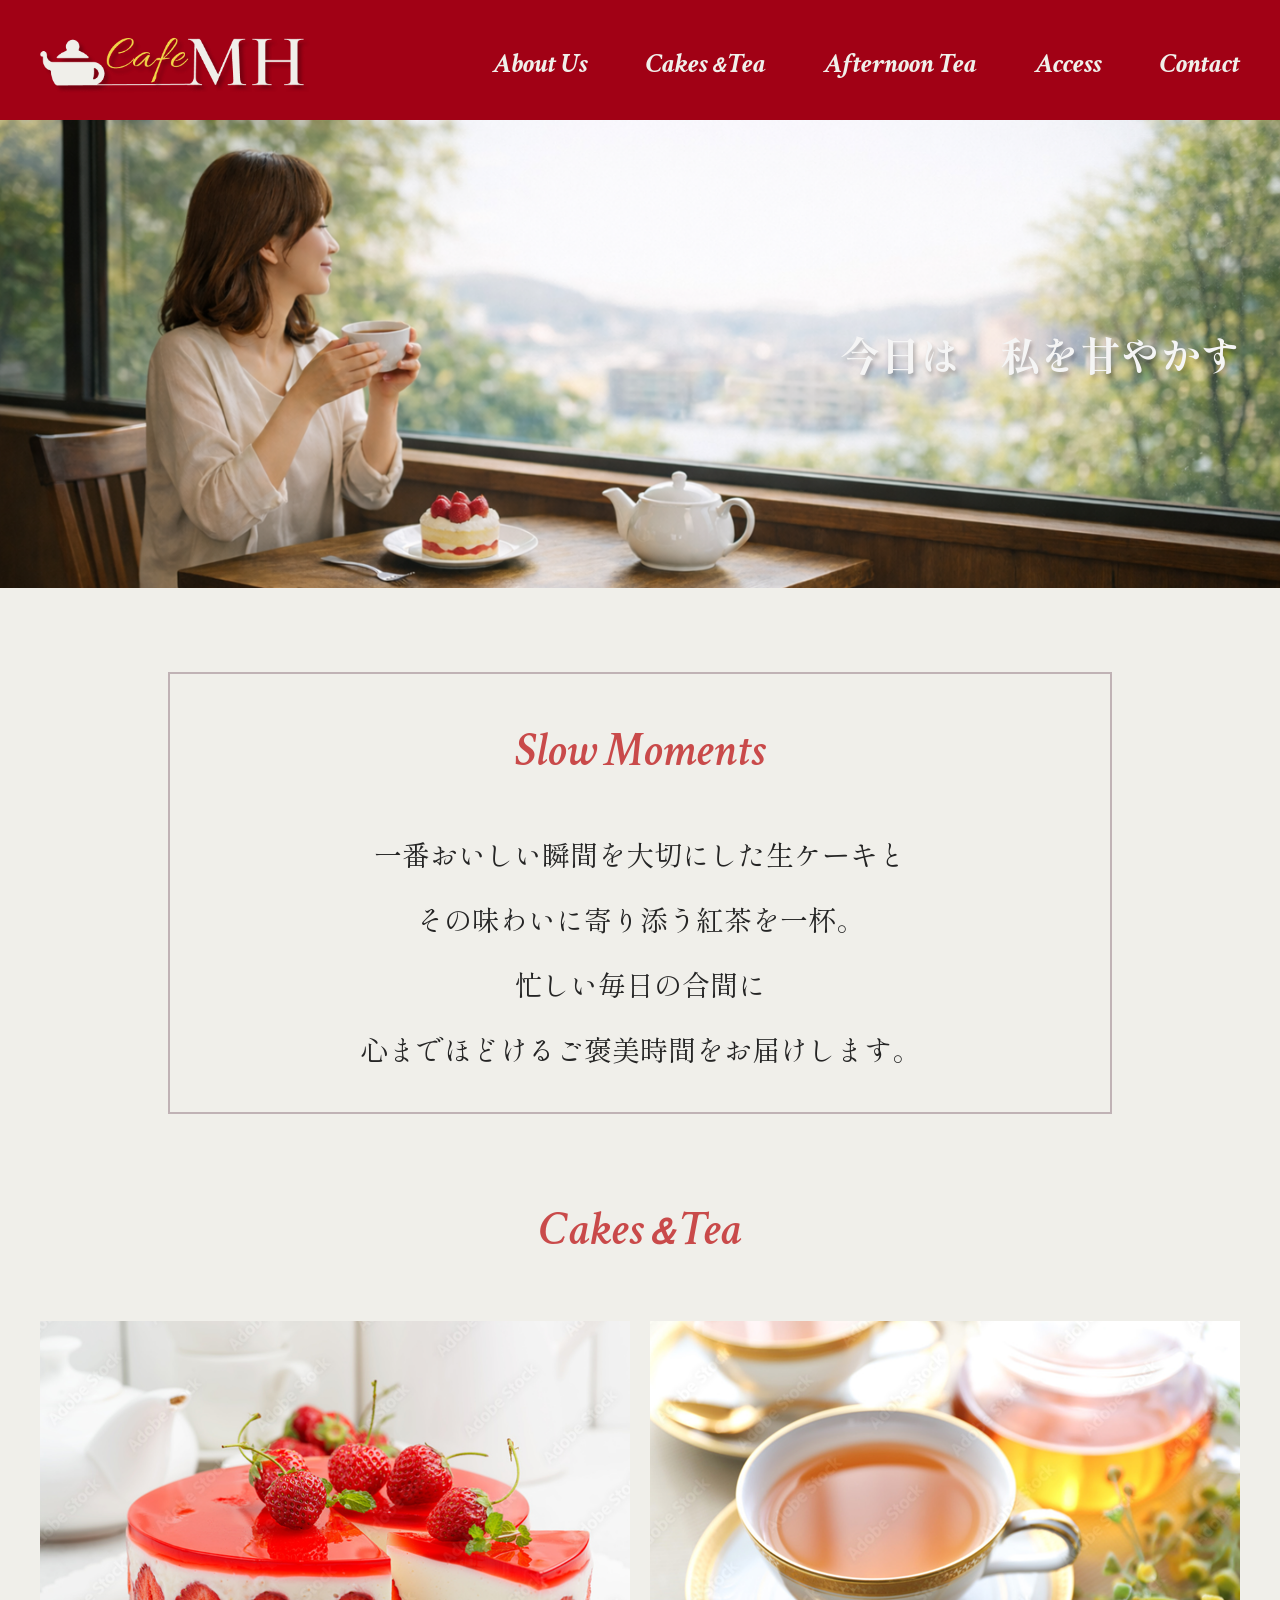
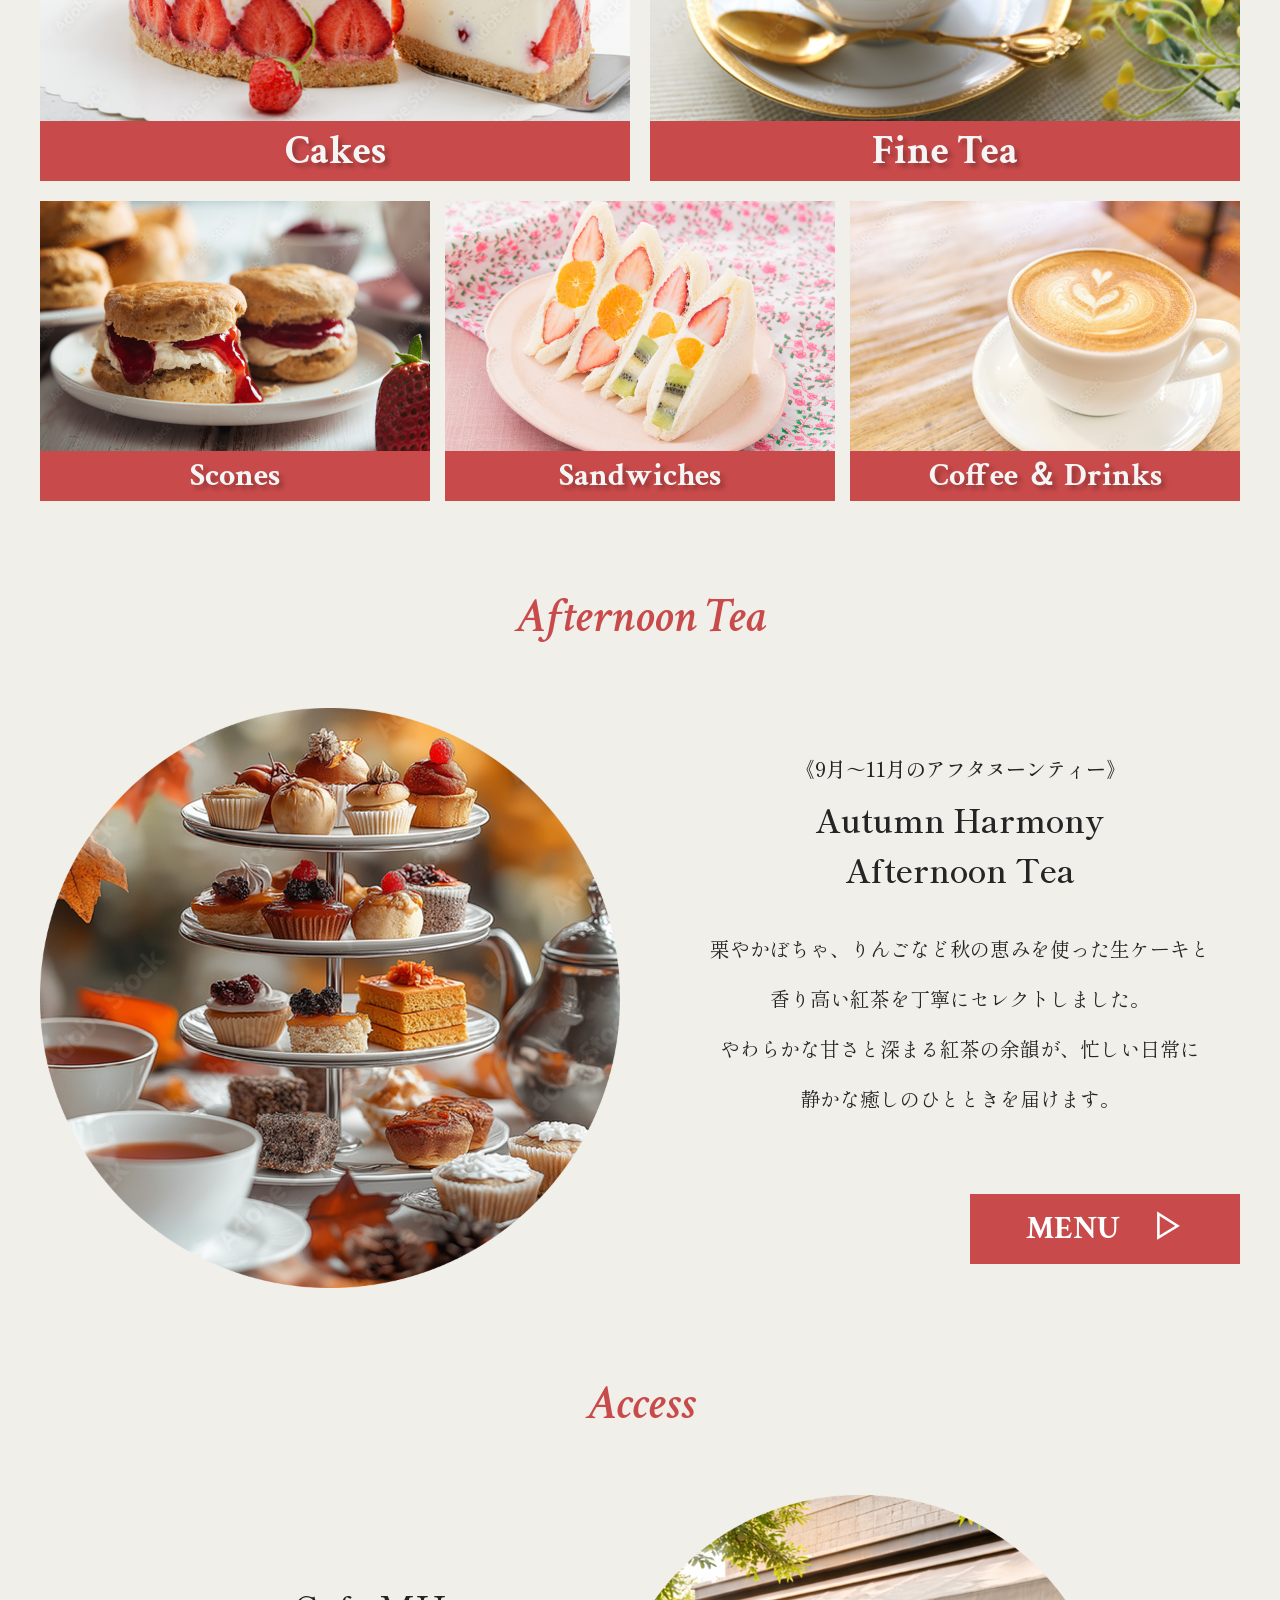
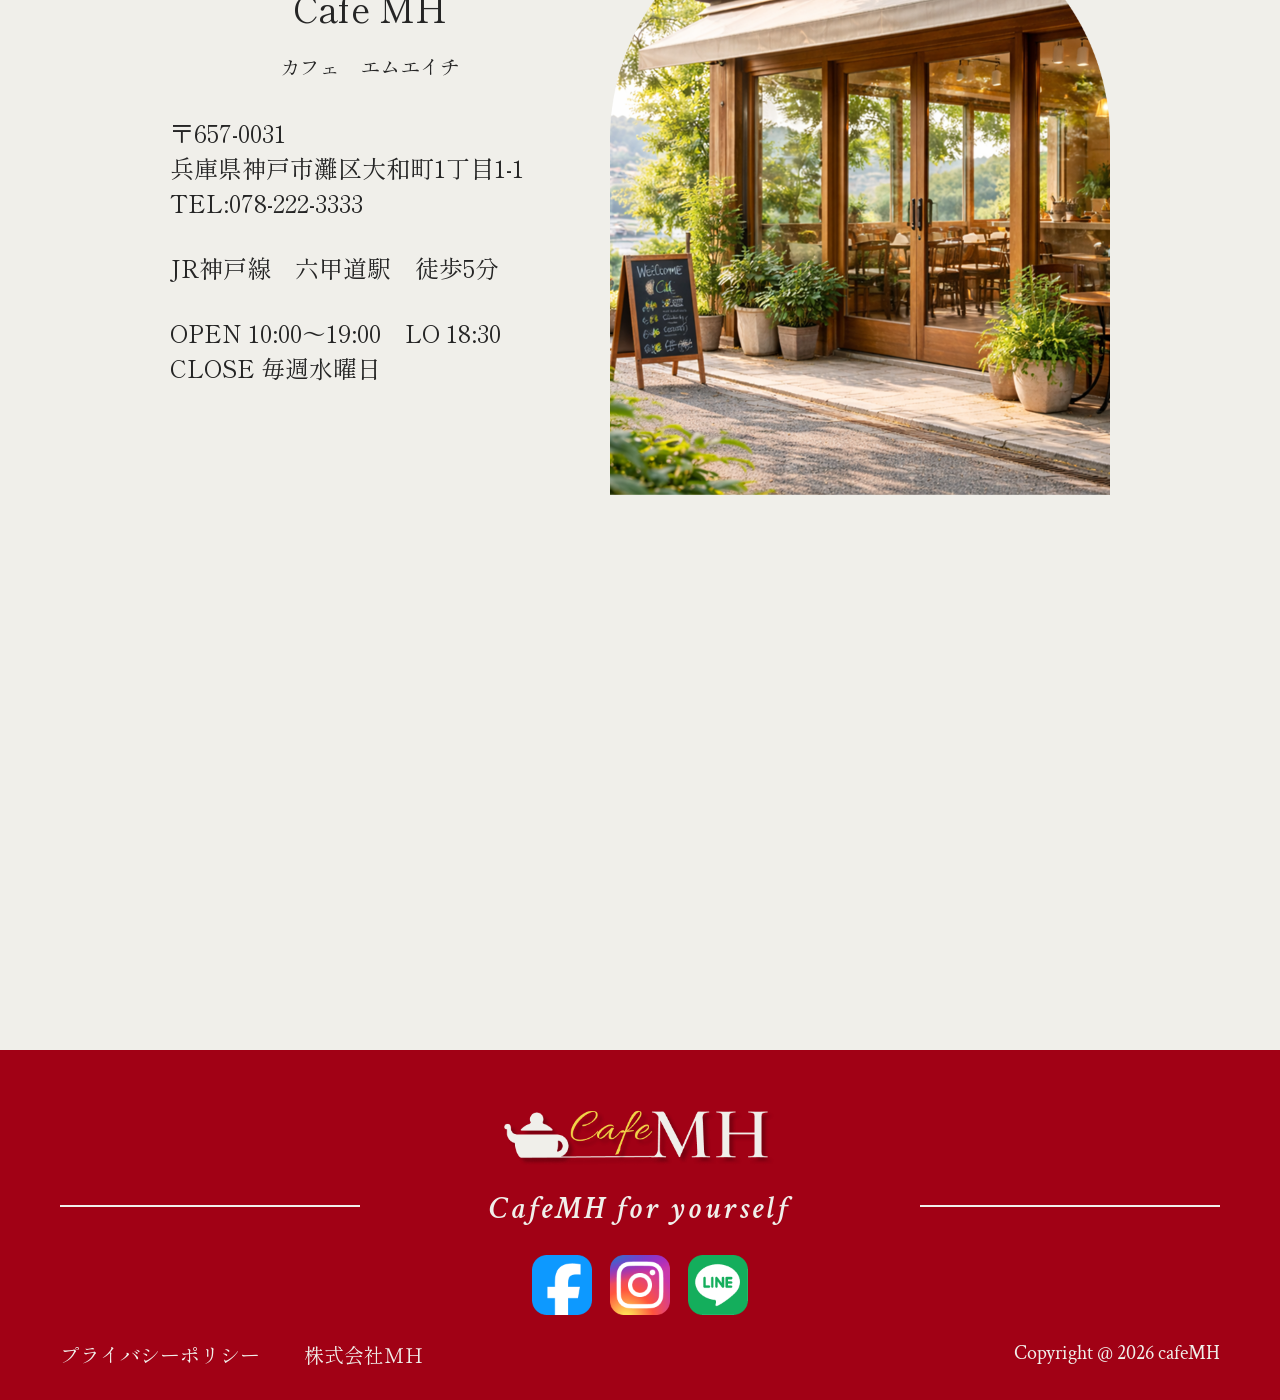
==== works/cafemh/index.html @ cd107732 "Add files via upload" ====
<!doctype html>
<html lang="ja">
<head>
<meta charset="utf-8">
<title>cafeMH</title>
<link href="common/css/style.css" rel="stylesheet" type="text/css">
<link rel="preconnect" href="https://fonts.googleapis.com">
<link rel="preconnect" href="https://fonts.gstatic.com" crossorigin>
<link href="https://fonts.googleapis.com/css2?family=Crimson+Text:ital,wght@0,400;0,600;0,700;1,400;1,600;1,700&family=WDXL+Lubrifont+JP+N&display=swap" rel="stylesheet">
<link href="https://fonts.googleapis.com/css2?family=Shippori+Mincho&display=swap" rel="stylesheet">

</head>

<body>
	
<header>	
<div id="headerInner">
	
<a href="index.html"><img src="common/images/logo.png" alt="cafeMH"></a>
	
<nav>
<ul>
  <li><a href="#">About Us</a></li>
  <li><a href="#">Cakes<span>＆</span>Tea</a></li>
  <li><a href="#">Afternoon Tea</a></li>
  <li><a href="#">Access</a></li>
  <li><a href="contact.html">Contact</a></li>
</ul>
</nav>
	
</div>	 
</header>
	
<main>

<div id="main-visual">
<img src="images/main.png" alt="cafeMHメインビジュアル">	
<h1>今日は　私を甘やかす</h1>
</div>

<section id="slow-moments">
	
<div>
  <h2>Slow Moments</h2>
  <p>一番おいしい瞬間を大切にした生ケーキと<br>
その味わいに寄り添う紅茶を一杯。<br>
忙しい毎日の合間に<br>
心までほどけるご褒美時間をお届けします。</p>
</div>
	
</section>
	
	
<section id="menu">
	
  <h2>Cakes<span>＆</span>Tea</h2>
  <ul id="main-menu">
	  <li><a href="#"><img src="images/cakes.png" alt="Cakes">
	  <p>Cakes</p></a></li>
	  <li><a href="#"><img src="images/tea.png" alt="Fine Tea">
	  <p>Fine Tea</p></a></li>
  </ul>
  <ul id="sub-menu">
	  <li><a href="#"><img src="images/scones.png" alt="Scones">
	  <p>Scones</p></a></li>
	  <li><a href="#"><img src="images/sandwiches.png" alt="Sandwiches">
	  <p>Sandwiches</p></a></li>
	  <li><a href="#"><img src="images/coffee_drinks.png" alt="Coffee&Drinks"><p>Coffee ＆ Drinks</p></a></li>
  </ul>
	
</section>
	

<section id="afternoontea">
	
  <h2>Afternoon Tea</h2>
	
  <div class="container">
	<img src="images/autumn_afternoontea.png" alt="AutumnAfternoonTea">
	<div>
	  <h3><span>《9月～11月のアフタヌーンティー》</span><br>Autumn Harmony<br>Afternoon Tea</h3>
	  <p>栗やかぼちゃ、りんごなど秋の恵みを使った生ケーキと<br>香り高い紅茶を丁寧にセレクトしました。<br>やわらかな甘さと深まる紅茶の余韻が、忙しい日常に<br>静かな癒しのひとときを届けます。</p>
	  <a href="#" class="btn"><span>MENU　▷</span></a>
	</div>
  </div>
	
</section>
	
	
<section id="access">
	
  <h2>Access</h2>
	
  <div class="container">
	<div>
	  <p class="store-name">Cafe MH<br><span>カフェ　エムエイチ</span></p>
	  <address>
		  <p>〒657-0031<br>兵庫県神戸市灘区大和町1丁目1-1<br>TEL:078-222-3333</p>
		  <p>JR神戸線　六甲道駅　徒歩5分</p>
	  </address>
	  <p>OPEN 10:00～19:00　LO 18:30<br>CLOSE 毎週水曜日</p>
	</div>
  
    <img src="images/cafemh_shop.png" alt="CafeMH外観">
  </div>
	
  <iframe src="https://www.google.com/maps/embed?pb=!1m14!1m12!1m3!1d1639.2767002209912!2d135.24668276309984!3d34.741649967718786!2m3!1f0!2f0!3f0!3m2!1i1024!2i768!4f13.1!5e0!3m2!1sja!2sjp!4v1770727413245!5m2!1sja!2sjp" width="940" height="350" style="border:0;" allowfullscreen="" loading="lazy" referrerpolicy="no-referrer-when-downgrade"></iframe>

</section>

</main>
	

<footer>
	
<div id="footerInner">
  <div id="footer-main">
	<span></span>
	<div>
		<img src="common/images/logo.png" alt="cafeMH">
		<p>CafeMH for yourself</p>
		<ul>
		<li><a href="#"><img src="common/images/icon_facebook.png" alt="facebook"></a></li>
		<li><a href="#"><img src="common/images/icon_instagram.png" alt="instagram"></a></li>
		<li><a href="#"><img src="common/images/icon_line.png" alt="LINE"></a></li>
		</ul>
	</div>
	<span></span>
  </div>
	
  <div id="footer-bottom">
	<div class="footer-links">
	  <a href="#">プライバシーポリシー</a>
      <a href="#">株式会社ＭＨ</a>
    </div>	
    <small>Copyright @ 2026 cafeMH</small>
  </div>	
</div>
	
</footer>
</body>
</html>
---- works/cafemh/common/css/style.css ----
@charset "utf-8";
/* CSS Document */

* {
margin: 0;
padding: 0;
}

ul {
list-style-type: none;
}

a {
text-decoration: none;
}

img {
  display: block;
}

button {
  font-family: inherit;
  border: none;
  outline: none;
  background: none;
}

input,
textarea,
select {
  font-family: inherit;
  font-size: 16px;
}

body {
color: #252525;
font-family: 'Shippori Mincho', serif;
}

header {
background: #A10115;
width: 100%;
height: 120px;
}

#headerInner {
width: 1200px;
margin-left: auto;
margin-right: auto;
display: flex;
justify-content: space-between;
}

#headerInner img {
margin-top: 17px;
width: 272px
}

nav {
width: 747px;
}

header nav ul {
display: flex;
justify-content: space-between;
margin-top: 45px;
}

header nav ul li {
font-family: "Crimson Text", serif;
font-weight: 700;
font-style: italic;
font-size: 28px;
}

header nav a {
color: #F0EFEA;
}

main {
background-color: #F0EFEA;
}

header nav a span {
font-size: 20px;
font-weight: 700;
}

#main-visual {
position: relative;
}

#main-visual img {
width: 100%;
min-width: 1200px;
}

h1 {
font-size: clamp(40px, 3vw, 48px);
color: #F5F5F5;
text-shadow: 2px 4px 4px rgba(0,0,0,0.25);
position: absolute;
top: 50%;
transform: translateY(-50%);
left: max(800px, calc((100% - 1200px) / 2 + 800px));
z-index: 10;
white-space: nowrap;
margin: 0;
line-height: 1;
}

section {
width: 1200px;
margin-left: auto;
margin-right: auto;
margin-top: 84px;
}

h2 {
font-family: "Crimson Text", serif;
font-weight: 600;
font-style: italic;
font-size: 48px;
color: #C94A4A;
text-align: center;
}

#slow-moments div {
width: 940px;
height: 438px;
margin-left: auto;
margin-right: auto;
margin-top: 84px;
border: 2px solid #C0B2B5;
}

#slow-moments h2 {
margin-top: 45px;
}

#slow-moments p {
text-align: center;
font-size: 28px;
line-height: 65px;
margin-top: 40px;
}

#menu h2 span {
font-size: 36px;
font-weight: 600;
}

#menu p {
font-family: "Crimson Text", serif;
font-style: normal;
color: #F5F5F5;
font-weight: 700;
display: block;
text-shadow: 4px 4px 4px rgba(0,0,0,0.25);
}

#main-menu {
display: flex;
justify-content: space-between;
margin-top: 60px;
}

#main-menu img {
width: 590px;
height: 400px;
}

#main-menu p {
font-size: 40px;
background-color: #C94A4A;
width: 590px;
height: 60px;
text-align: center;
line-height: 60px;
}

#sub-menu {
display: flex;
justify-content: space-between;
margin-top: 20px;
}

#sub-menu img {
width: 390px;
height: 250px;
}

#sub-menu p {
font-size: 32px;
background-color: #C94A4A;
width: 390px;
height: 50px;
text-align: center;
line-height: 50px;
}

#menu li {
transition: transform 0.3s ease,opacity 0.3s ease;
}

#menu li:hover {
transform: scale(0.97);
opacity: 0.8;
}

.container {
display: flex;
justify-content: space-between;
margin-top: 60px;
}

#afternoontea img {
width: 580px;
height: 580px;
}

#afternoontea .container div {
width: 560px;
margin-top: 30px;
text-align: center;
}

#afternoontea .container div span {
font-size: 20px;
font-weight: 500;
}

h3 {
font-size: 32px;
font-weight: 600;
line-height: 50px;
}

#afternoontea .container p {
font-size: 20px;
line-height: 50px;
margin-top: 30px;
}

#afternoontea .container a {
display: block;
margin-top: 70px;
margin-left: auto;
}

.btn {
width: 270px;
height: 70px;
background-color: #C94A4A;
transition: transform 0.3s ease,opacity 0.3s ease;
}

.btn:hover {
transform: scale(0.97);
opacity: 0.8;
}

#afternoontea .container a span {
color: #FFF;
font-size: 32px;
font-weight: 700;
font-family: "Crimson Text", serif;
font-style: normal;
line-height: 70px;
}

#access {
width: 940px;
margin-left: auto;
margin-right: auto;
}

#access .container div {
width: 400px;
margin-top: 56px;
}

#access .container .store-name {
font-size: 36px;
text-align: center;
}

.store-name span {
font-size: 20px;
}

#access .container p {
font-size: 24px;
font-style: normal;
margin-top: 30px;
}

#access img {
width: 500px;
height: 600px;
}

#access iframe {
margin-top: 50px;
margin-bottom: 150px;
}

footer {
background: #A10115;
width: 100%;
height: 350px;
}

#footerInner {
width: 1160px;
margin-left: auto;
margin-right: auto;
}

#footer-main {
display: flex;
justify-content: space-between;
}

#footer-main span {
width: 300px;
height: 155px;
border-bottom: solid 2px #F0EFEA;
}

#footer-main div {
width: 350px;
margin-left: auto;
margin-right: auto;
margin-top: 40px;
text-align: center;
}

#footer-main img {
width: 272px;
margin: 0 auto;
}

#footer-main p {
font-size: 32px;
font-weight: 600;
font-family: 'Crimson Text', serif;
font-style: italic;
color: #F0EFEA;
margin-top: 9px;
letter-spacing: 0.1em;
}

#footer-main ul {
display: flex;
justify-content: center;
margin-top: 26px;
}

#footer-main li {
margin-right: 18px;
}

#footer-main li:last-child {
margin-right: 0px;
}

#footer-main ul img {
width: 60px;
height: 60px;
}

#footer-bottom {
display: flex;
justify-content: space-between;
margin-top: 25px;
}

.footer-links a {
font-size: 20px;
color: #F0EFEA;
margin-right: 40px;
}

small {
font-family: 'Crimson Text', serif;
font-size: 20px;
color: #F0EFEA;
}

/*ここからContactページ*/
#contact {
width: 1200px;
margin-left: auto;
margin-right: auto;
padding-top: 60px;
}

#contact h2 {
margin-top: 0;
}

#contact h2 span {
font-size: 20px;
font-style: normal;
font-weight: 500;
color: black;
display: block;
margin-top: 10px;
}

.contact-form {
width: 700px;
margin-top: 30px;
margin-left: auto;
margin-right: auto;
padding-bottom: 100px;
}

.contact-form .form-note {
text-align: right;
margin-bottom: 13px;
font-size: 12px;
}

#form-group {
width: 100%;
border: solid 2px #C0B2B5;
background-color: #FFF;
}

.form-group {
width: 640px;
display: flex;
align-items: center;
margin-top: 40px;
margin-left: auto;
margin-right: auto;
}

.form-group:last-child {
margin-bottom: 40px;
}

.form-group p {
font-size: 16px;
width: 200px;
}

.form-control {
width: 440px;
height: 36px;
}

.radio-item {
margin-right: 25px;
}

.required {
color: red;
}

.note {
font-size: 12px;
margin-left: 26px;
}

textarea {
width: 440px;
height: 250px;
}

.agreement {
margin-top: 47px;
text-align: center;
}

.agreement input {
margin-right: 18px;
}

button {
color: #FFF;
font-size: 24px;
font-weight: 700;
line-height: 70px;
}

.contact-form button {
display: block;
margin: 60px auto 0;
}
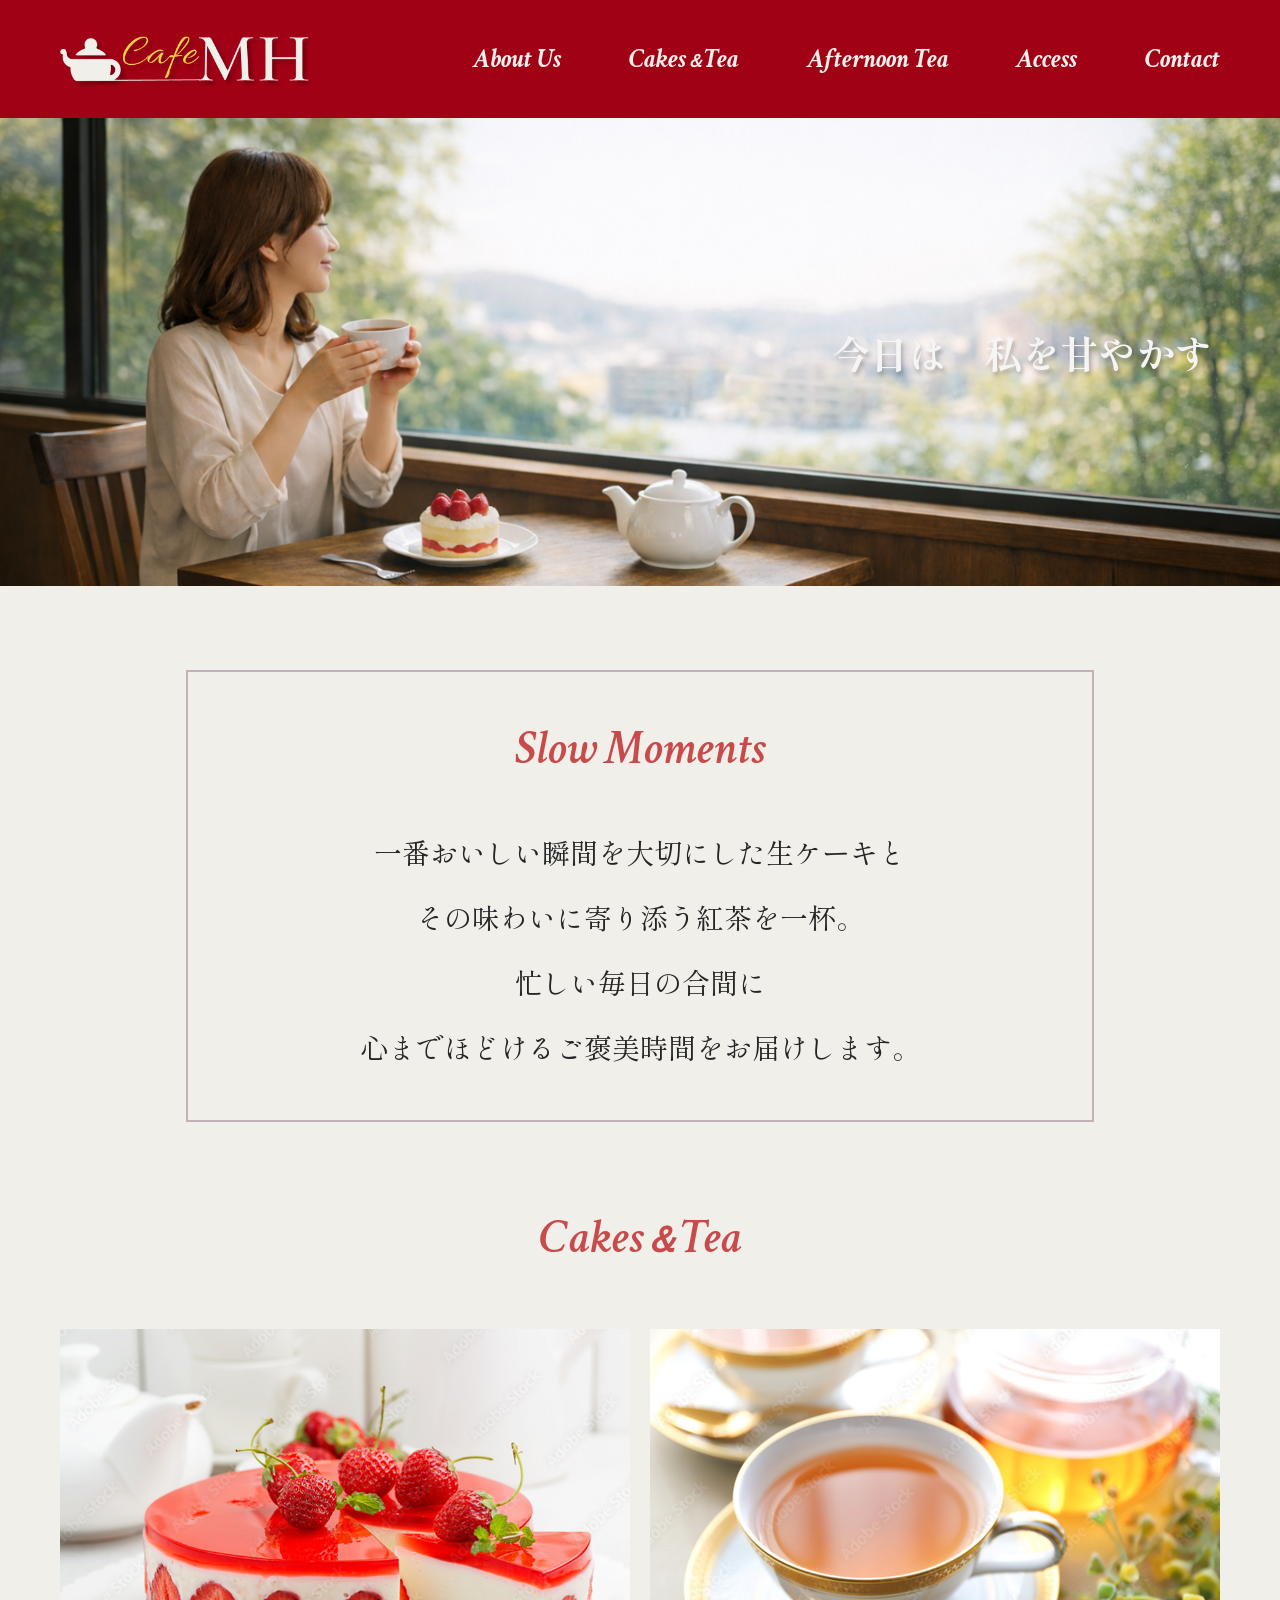
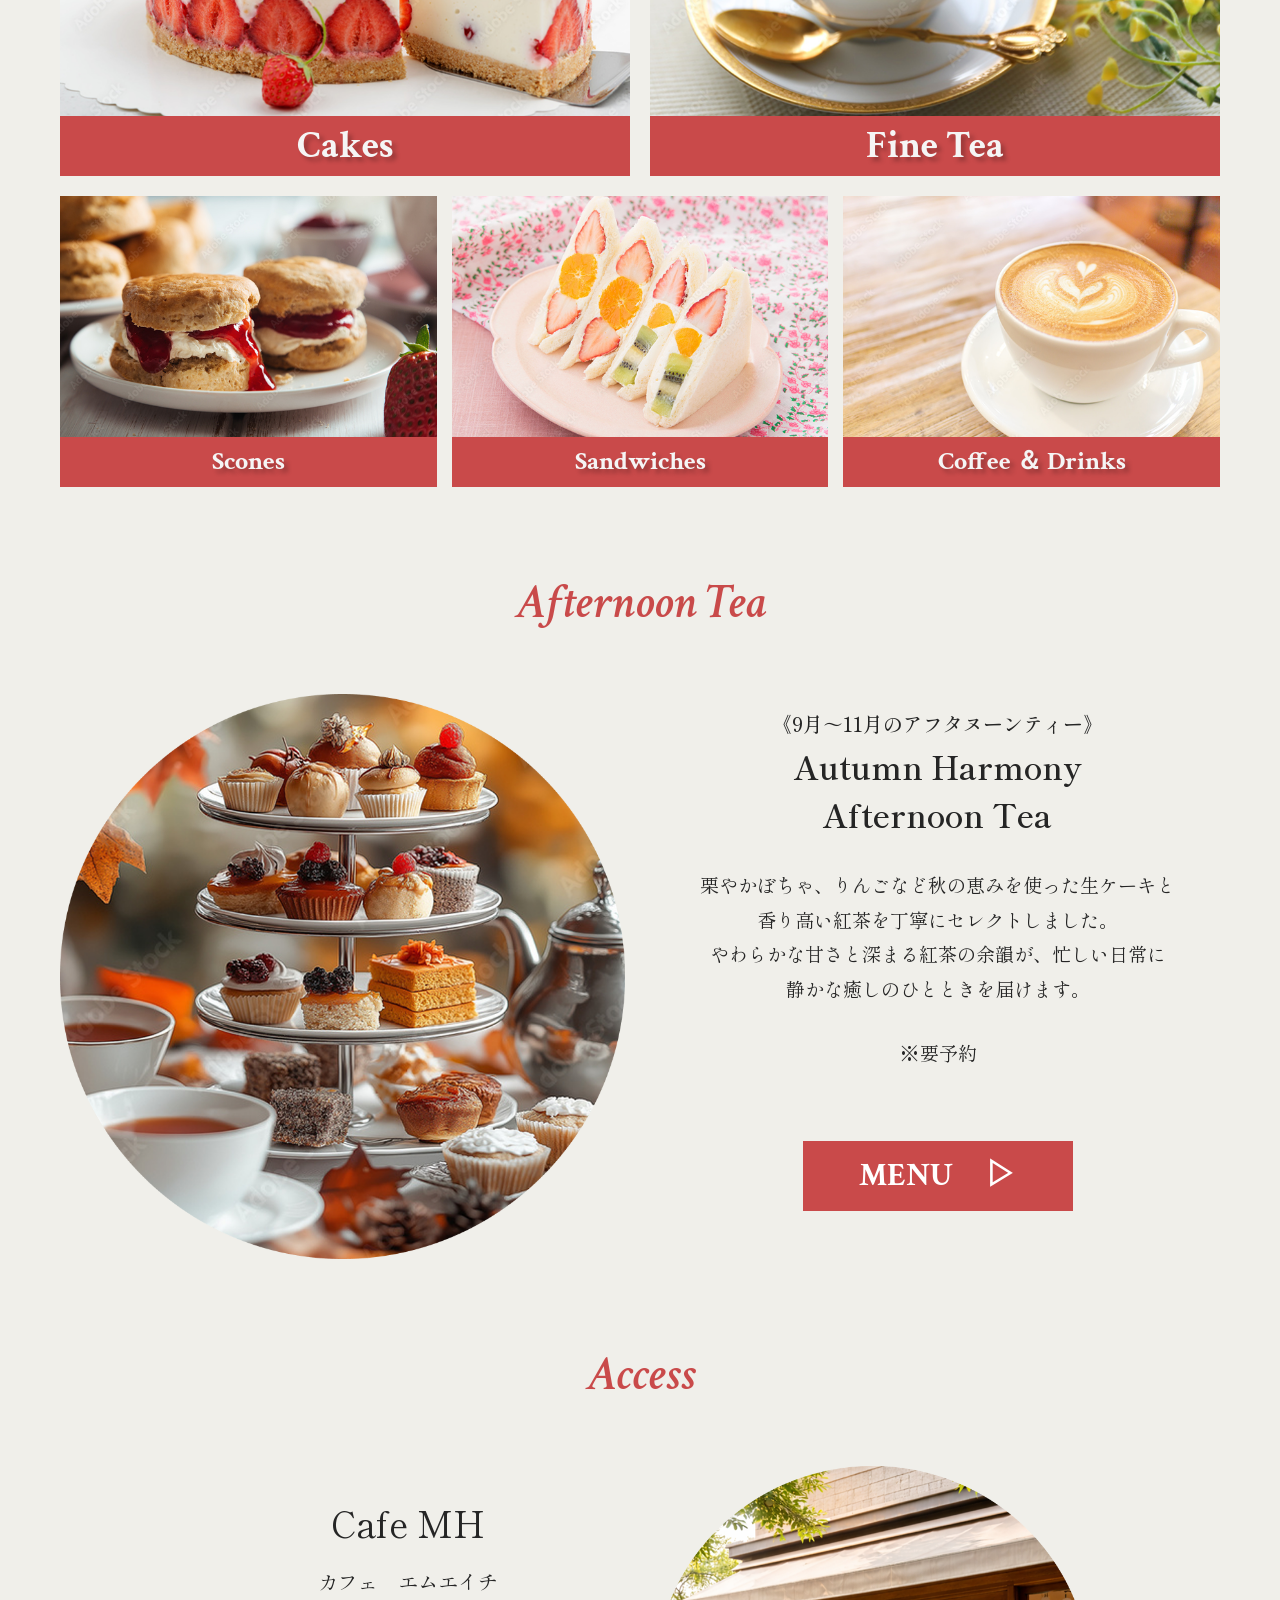
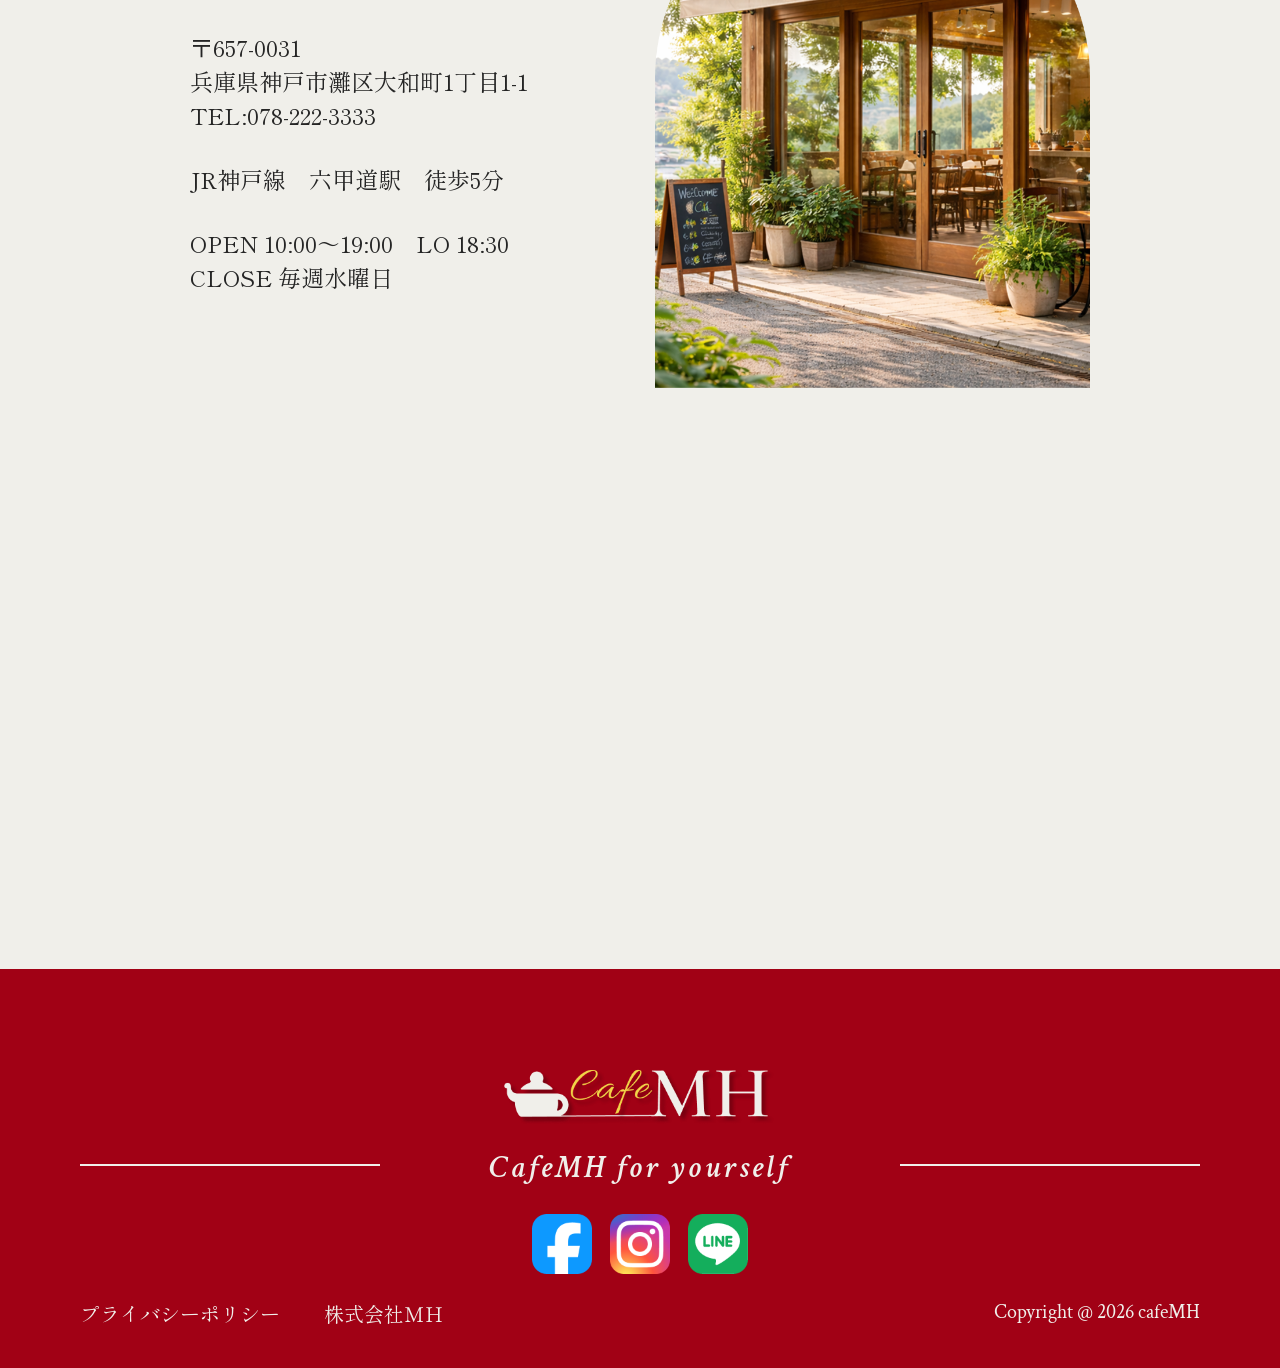
==== commit 018eb5b8: "Add files via upload" ====
--- a/works/cafemh/index.html
+++ b/works/cafemh/index.html
@@ -2,6 +2,7 @@
 <html lang="ja">
 <head>
 <meta charset="utf-8">
+<meta name="viewport" content="width=device-width,initial-scale=1.0"> 
 <title>cafeMH</title>
 <link href="common/css/style.css" rel="stylesheet" type="text/css">
 <link rel="preconnect" href="https://fonts.googleapis.com">
@@ -17,13 +18,18 @@
 <div id="headerInner">
 	
 <a href="index.html"><img src="common/images/logo.png" alt="cafeMH"></a>
+<button id="menu-button" aria-label="メニューボタン" aria-expanded="false" aria-controls="global-nav">
+	<span></span>
+  <span></span>
+	<span></span>
+</button>
 	
-<nav>
+<nav id="global-nav">
 <ul>
   <li><a href="#">About Us</a></li>
   <li><a href="#">Cakes<span>＆</span>Tea</a></li>
-  <li><a href="#">Afternoon Tea</a></li>
-  <li><a href="#">Access</a></li>
+  <li><a href="afternoontea.html">Afternoon Tea</a></li>
+  <li><a href="index.html#access">Access</a></li>
   <li><a href="contact.html">Contact</a></li>
 </ul>
 </nav>
@@ -80,6 +86,7 @@
 	<div>
 	  <h3><span>《9月～11月のアフタヌーンティー》</span><br>Autumn Harmony<br>Afternoon Tea</h3>
 	  <p>栗やかぼちゃ、りんごなど秋の恵みを使った生ケーキと<br>香り高い紅茶を丁寧にセレクトしました。<br>やわらかな甘さと深まる紅茶の余韻が、忙しい日常に<br>静かな癒しのひとときを届けます。</p>
+	  <p>※要予約</p>
 	  <a href="#" class="btn"><span>MENU　▷</span></a>
 	</div>
   </div>
@@ -104,7 +111,9 @@
     <img src="images/cafemh_shop.png" alt="CafeMH外観">
   </div>
 	
-  <iframe src="https://www.google.com/maps/embed?pb=!1m14!1m12!1m3!1d1639.2767002209912!2d135.24668276309984!3d34.741649967718786!2m3!1f0!2f0!3f0!3m2!1i1024!2i768!4f13.1!5e0!3m2!1sja!2sjp!4v1770727413245!5m2!1sja!2sjp" width="940" height="350" style="border:0;" allowfullscreen="" loading="lazy" referrerpolicy="no-referrer-when-downgrade"></iframe>
+  <div class="map-wrapper">
+			<iframe src="https://www.google.com/maps/embed?pb=!1m14!1m12!1m3!1d1639.2767002209912!2d135.24668276309984!3d34.741649967718786!2m3!1f0!2f0!3f0!3m2!1i1024!2i768!4f13.1!5e0!3m2!1sja!2sjp!4v1770727413245!5m2!1sja!2sjp" style="border:0;" allowfullscreen="" loading="lazy" referrerpolicy="no-referrer-when-downgrade"></iframe>
+	</div>
 
 </section>
 
@@ -112,7 +121,6 @@
 	
 
 <footer>
-	
 <div id="footerInner">
   <div id="footer-main">
 	<span></span>
@@ -138,5 +146,8 @@
 </div>
 	
 </footer>
+
+<script src="common/js/script.js"></script>
+
 </body>
 </html>
--- a/works/cafemh/common/css/style.css
+++ b/works/cafemh/common/css/style.css
@@ -1,492 +1,972 @@
-@charset "utf-8";
-/* CSS Document */
-
-* {
-margin: 0;
-padding: 0;
-}
-
-ul {
-list-style-type: none;
-}
-
-a {
-text-decoration: none;
-}
-
-img {
-  display: block;
-}
-
-button {
-  font-family: inherit;
-  border: none;
-  outline: none;
-  background: none;
-}
-
-input,
-textarea,
-select {
-  font-family: inherit;
-  font-size: 16px;
-}
-
-body {
-color: #252525;
-font-family: 'Shippori Mincho', serif;
-}
-
-header {
-background: #A10115;
-width: 100%;
-height: 120px;
-}
-
-#headerInner {
-width: 1200px;
-margin-left: auto;
-margin-right: auto;
-display: flex;
-justify-content: space-between;
-}
-
-#headerInner img {
-margin-top: 17px;
-width: 272px
-}
-
-nav {
-width: 747px;
-}
-
-header nav ul {
-display: flex;
-justify-content: space-between;
-margin-top: 45px;
-}
-
-header nav ul li {
-font-family: "Crimson Text", serif;
-font-weight: 700;
-font-style: italic;
-font-size: 28px;
-}
-
-header nav a {
-color: #F0EFEA;
-}
-
-main {
-background-color: #F0EFEA;
-}
-
-header nav a span {
-font-size: 20px;
-font-weight: 700;
-}
-
-#main-visual {
-position: relative;
-}
-
-#main-visual img {
-width: 100%;
-min-width: 1200px;
-}
-
-h1 {
-font-size: clamp(40px, 3vw, 48px);
-color: #F5F5F5;
-text-shadow: 2px 4px 4px rgba(0,0,0,0.25);
-position: absolute;
-top: 50%;
-transform: translateY(-50%);
-left: max(800px, calc((100% - 1200px) / 2 + 800px));
-z-index: 10;
-white-space: nowrap;
-margin: 0;
-line-height: 1;
-}
-
-section {
-width: 1200px;
-margin-left: auto;
-margin-right: auto;
-margin-top: 84px;
-}
-
-h2 {
-font-family: "Crimson Text", serif;
-font-weight: 600;
-font-style: italic;
-font-size: 48px;
-color: #C94A4A;
-text-align: center;
-}
-
-#slow-moments div {
-width: 940px;
-height: 438px;
-margin-left: auto;
-margin-right: auto;
-margin-top: 84px;
-border: 2px solid #C0B2B5;
-}
-
-#slow-moments h2 {
-margin-top: 45px;
-}
-
-#slow-moments p {
-text-align: center;
-font-size: 28px;
-line-height: 65px;
-margin-top: 40px;
-}
-
-#menu h2 span {
-font-size: 36px;
-font-weight: 600;
-}
-
-#menu p {
-font-family: "Crimson Text", serif;
-font-style: normal;
-color: #F5F5F5;
-font-weight: 700;
-display: block;
-text-shadow: 4px 4px 4px rgba(0,0,0,0.25);
-}
-
-#main-menu {
-display: flex;
-justify-content: space-between;
-margin-top: 60px;
-}
-
-#main-menu img {
-width: 590px;
-height: 400px;
-}
-
-#main-menu p {
-font-size: 40px;
-background-color: #C94A4A;
-width: 590px;
-height: 60px;
-text-align: center;
-line-height: 60px;
-}
-
-#sub-menu {
-display: flex;
-justify-content: space-between;
-margin-top: 20px;
-}
-
-#sub-menu img {
-width: 390px;
-height: 250px;
-}
-
-#sub-menu p {
-font-size: 32px;
-background-color: #C94A4A;
-width: 390px;
-height: 50px;
-text-align: center;
-line-height: 50px;
-}
-
-#menu li {
-transition: transform 0.3s ease,opacity 0.3s ease;
-}
-
-#menu li:hover {
-transform: scale(0.97);
-opacity: 0.8;
-}
-
-.container {
-display: flex;
-justify-content: space-between;
-margin-top: 60px;
-}
-
-#afternoontea img {
-width: 580px;
-height: 580px;
-}
-
-#afternoontea .container div {
-width: 560px;
-margin-top: 30px;
-text-align: center;
-}
-
-#afternoontea .container div span {
-font-size: 20px;
-font-weight: 500;
-}
-
-h3 {
-font-size: 32px;
-font-weight: 600;
-line-height: 50px;
-}
-
-#afternoontea .container p {
-font-size: 20px;
-line-height: 50px;
-margin-top: 30px;
-}
-
-#afternoontea .container a {
-display: block;
-margin-top: 70px;
-margin-left: auto;
-}
-
-.btn {
-width: 270px;
-height: 70px;
-background-color: #C94A4A;
-transition: transform 0.3s ease,opacity 0.3s ease;
-}
-
-.btn:hover {
-transform: scale(0.97);
-opacity: 0.8;
-}
-
-#afternoontea .container a span {
-color: #FFF;
-font-size: 32px;
-font-weight: 700;
-font-family: "Crimson Text", serif;
-font-style: normal;
-line-height: 70px;
-}
-
-#access {
-width: 940px;
-margin-left: auto;
-margin-right: auto;
-}
-
-#access .container div {
-width: 400px;
-margin-top: 56px;
-}
-
-#access .container .store-name {
-font-size: 36px;
-text-align: center;
-}
-
-.store-name span {
-font-size: 20px;
-}
-
-#access .container p {
-font-size: 24px;
-font-style: normal;
-margin-top: 30px;
-}
-
-#access img {
-width: 500px;
-height: 600px;
-}
-
-#access iframe {
-margin-top: 50px;
-margin-bottom: 150px;
-}
-
-footer {
-background: #A10115;
-width: 100%;
-height: 350px;
-}
-
-#footerInner {
-width: 1160px;
-margin-left: auto;
-margin-right: auto;
-}
-
-#footer-main {
-display: flex;
-justify-content: space-between;
-}
-
-#footer-main span {
-width: 300px;
-height: 155px;
-border-bottom: solid 2px #F0EFEA;
-}
-
-#footer-main div {
-width: 350px;
-margin-left: auto;
-margin-right: auto;
-margin-top: 40px;
-text-align: center;
-}
-
-#footer-main img {
-width: 272px;
-margin: 0 auto;
-}
-
-#footer-main p {
-font-size: 32px;
-font-weight: 600;
-font-family: 'Crimson Text', serif;
-font-style: italic;
-color: #F0EFEA;
-margin-top: 9px;
-letter-spacing: 0.1em;
-}
-
-#footer-main ul {
-display: flex;
-justify-content: center;
-margin-top: 26px;
-}
-
-#footer-main li {
-margin-right: 18px;
-}
-
-#footer-main li:last-child {
-margin-right: 0px;
-}
-
-#footer-main ul img {
-width: 60px;
-height: 60px;
-}
-
-#footer-bottom {
-display: flex;
-justify-content: space-between;
-margin-top: 25px;
-}
-
-.footer-links a {
-font-size: 20px;
-color: #F0EFEA;
-margin-right: 40px;
-}
-
-small {
-font-family: 'Crimson Text', serif;
-font-size: 20px;
-color: #F0EFEA;
-}
-
-/*ここからContactページ*/
-#contact {
-width: 1200px;
-margin-left: auto;
-margin-right: auto;
-padding-top: 60px;
-}
-
-#contact h2 {
-margin-top: 0;
-}
-
-#contact h2 span {
-font-size: 20px;
-font-style: normal;
-font-weight: 500;
-color: black;
-display: block;
-margin-top: 10px;
-}
-
-.contact-form {
-width: 700px;
-margin-top: 30px;
-margin-left: auto;
-margin-right: auto;
-padding-bottom: 100px;
-}
-
-.contact-form .form-note {
-text-align: right;
-margin-bottom: 13px;
-font-size: 12px;
-}
-
-#form-group {
-width: 100%;
-border: solid 2px #C0B2B5;
-background-color: #FFF;
-}
-
-.form-group {
-width: 640px;
-display: flex;
-align-items: center;
-margin-top: 40px;
-margin-left: auto;
-margin-right: auto;
-}
-
-.form-group:last-child {
-margin-bottom: 40px;
-}
-
-.form-group p {
-font-size: 16px;
-width: 200px;
-}
-
-.form-control {
-width: 440px;
-height: 36px;
-}
-
-.radio-item {
-margin-right: 25px;
-}
-
-.required {
-color: red;
-}
-
-.note {
-font-size: 12px;
-margin-left: 26px;
-}
-
-textarea {
-width: 440px;
-height: 250px;
-}
-
-.agreement {
-margin-top: 47px;
-text-align: center;
-}
-
-.agreement input {
-margin-right: 18px;
-}
-
-button {
-color: #FFF;
-font-size: 24px;
-font-weight: 700;
-line-height: 70px;
-}
-
-.contact-form button {
-display: block;
-margin: 60px auto 0;
-}+@charset "utf-8";
+/* CSS Document */
+
+* {
+margin: 0;
+padding: 0;
+}
+
+ul {
+list-style-type: none;
+}
+
+a {
+text-decoration: none;
+}
+
+img {
+  display: block;
+}
+
+html {
+  scroll-behavior: smooth;
+}
+
+button {
+  font-family: inherit;
+  border: none;
+  outline: none;
+  background: none;
+}
+
+input,
+textarea,
+select {
+  font-family: inherit;
+  font-size: 16px;
+}
+
+body {
+color: #252525;
+font-family: 'Shippori Mincho', serif;
+}
+
+header {
+background: #A10115;
+width: 100%;
+height: auto;
+}
+
+#headerInner {
+max-width: 1200px;
+width: 100%;
+margin-left: auto;
+margin-right: auto;
+padding: 17px 20px;
+display: flex;
+align-items: center;
+justify-content: space-between;
+box-sizing: border-box;
+gap: 20px;
+}
+
+#headerInner img {
+width: clamp(150px, 20vw, 272px);
+height: auto;
+}
+
+#menu-button {
+  display: none;
+  flex-direction: column;
+  justify-content: space-between;
+  width: 32px;
+  height: 24px;
+  cursor: pointer;
+  z-index: 1000;
+  flex-shrink: 0;
+}
+
+#menu-button span {
+  display: block;
+  width: 100%;
+  height: 3px;
+  background-color: #F0EFEA;
+  transition: transform 0.3s ease, opacity 0.3s ease;
+}
+
+#menu-button.is-active span:nth-child(1) {
+  transform: translateY(10.5px) rotate(45deg);
+}
+#menu-button.is-active span:nth-child(2) {
+  opacity: 0;
+}
+#menu-button.is-active span:nth-child(3) {
+  transform: translateY(-10.5px) rotate(-45deg);
+}
+
+nav {
+width: auto;
+flex: 1;
+max-width: 747px;
+}
+
+header nav ul {
+display: flex;
+justify-content: space-between;
+flex-wrap: wrap;
+align-items: center;
+margin-top: 0;
+margin-left: 0;
+gap: 10px 20px;
+}
+
+header nav ul li {
+font-family: "Crimson Text", serif;
+font-weight: 700;
+font-style: italic;
+font-size: clamp(16px, 2vw, 28px);
+}
+
+header nav a {
+color: #F0EFEA;
+}
+
+main {
+background-color: #F0EFEA;
+}
+
+header nav a span {
+font-size: 0.7em;
+font-weight: 700;
+}
+
+#main-visual {
+position: relative;
+}
+
+#main-visual img {
+width: 100%;
+}
+
+h1 {
+font-size: clamp(24px, 3vw, 48px);
+color: #F5F5F5;
+text-shadow: 2px 4px 4px rgba(0,0,0,0.25);
+position: absolute;
+top: 50%;
+left: 65%;
+transform: translateY(-50%);
+z-index: 10;
+white-space: nowrap;
+margin: 0;
+line-height: 1;
+}
+
+section {
+max-width: 1200px;
+width: 100%;
+margin-left: auto;
+margin-right: auto;
+margin-top: 84px;
+padding: 0 20px;
+box-sizing: border-box;
+}
+
+h2 {
+font-family: "Crimson Text", serif;
+font-weight: 600;
+font-style: italic;
+font-size: 48px;
+color: #C94A4A;
+text-align: center;
+}
+
+#slow-moments div {
+max-width: 940px;
+width: 78%;
+height: auto;
+margin-left: auto;
+margin-right: auto;
+margin-top: 84px;
+border: 2px solid #C0B2B5;
+}
+
+#slow-moments h2 {
+margin-top: 45px;
+}
+
+#slow-moments p {
+text-align: center;
+font-size: 28px;
+line-height: 65px;
+margin-top: 40px;
+margin-bottom: 40px;
+}
+
+#menu h2 span {
+font-size: 36px;
+font-weight: 600;
+}
+
+#menu p {
+font-family: "Crimson Text", serif;
+font-style: normal;
+color: #F5F5F5;
+font-weight: 700;
+display: block;
+text-shadow: 4px 4px 4px rgba(0,0,0,0.25);
+}
+
+#main-menu {
+display: flex;
+justify-content: space-between;
+flex-wrap: wrap;
+gap: 20px;
+margin-top: 60px;
+}
+
+#main-menu li {
+width: calc(50% - 10px);
+}
+
+#main-menu img {
+width: 100%;
+height: auto;
+}
+
+#main-menu p {
+width: 100%;
+height: 60px;
+font-size: clamp(20px, 3vw, 40px);
+background-color: #C94A4A;
+text-align: center;
+line-height: 60px;
+}
+
+#sub-menu {
+display: flex;
+justify-content: space-between;
+flex-wrap: wrap;
+gap: 15px;
+margin-top: 20px;
+}
+
+#sub-menu li {
+width: calc((100% - 30px) / 3);
+}
+
+#sub-menu img {
+width: 100%;
+height: auto;
+}
+
+#sub-menu p {
+width: 100%;
+height: 50px;
+font-size: clamp(16px, 2vw, 32px);
+background-color: #C94A4A;
+text-align: center;
+line-height: 50px;
+}
+
+#menu li {
+transition: transform 0.3s ease,opacity 0.3s ease;
+}
+
+#menu li:hover {
+transform: scale(0.97);
+opacity: 0.8;
+}
+
+.container {
+display: flex;
+justify-content: space-between;
+flex-wrap: wrap;
+gap: 30px;
+margin-top: 60px;
+}
+
+#afternoontea img {
+width: calc(50% - 15px);
+height: auto;
+}
+
+#afternoontea .container div {
+width: calc(50% - 15px);
+margin-top: 0;
+text-align: center;
+}
+
+#afternoontea .container div span {
+font-size: 20px;
+font-weight: 500;
+}
+
+h3 {
+font-size: clamp(20px, 2.5vw, 32px);
+font-weight: 600;
+line-height: 1.5;
+}
+
+#afternoontea .container p {
+font-size: clamp(14px, 1.5vw, 20px);
+line-height: 1.8;
+margin-top: 30px;
+}
+
+#afternoontea .container a {
+display: block;
+margin-top: 70px;
+margin-left: auto;
+margin-right: auto;
+}
+
+.btn {
+width: 270px;
+height: 70px;
+background-color: #C94A4A;
+transition: transform 0.3s ease,opacity 0.3s ease;
+}
+
+.btn:hover {
+transform: scale(0.97);
+opacity: 0.8;
+}
+
+#afternoontea .container a span {
+color: #FFF;
+font-size: 32px;
+font-weight: 700;
+font-family: "Crimson Text", serif;
+font-style: normal;
+line-height: 70px;
+}
+
+#access {
+max-width: 940px;
+width: 100%;
+margin-left: auto;
+margin-right: auto;
+padding: 0 20px;
+box-sizing: border-box;
+}
+
+#access .container div {
+width: calc(50% - 15px);
+margin-top: 0;
+}
+
+#access .container .store-name {
+font-size: clamp(24px, 3vw, 36px);
+text-align: center;
+}
+
+.store-name span {
+font-size: 20px;
+}
+
+#access .container p {
+font-size: clamp(16px, 1.8vw, 24px);
+font-style: normal;
+margin-top: 30px;
+}
+
+#access img {
+width: calc(50% - 15px);
+height: auto;
+}
+
+.map-wrapper {
+  width: 100%;
+  aspect-ratio: 940 / 450;
+  margin-top: 50px;
+  padding-bottom: 100px;
+}
+
+.map-wrapper iframe {
+  width: 100%;
+  height: 100%;
+  display: block;
+}
+
+footer {
+background: #A10115;
+width: 100%;
+padding: 40px 0;
+}
+
+#footerInner {
+max-width: 1160px;
+width: 100%;
+margin-left: auto;
+margin-right: auto;
+padding: 0 20px;
+box-sizing: border-box;
+}
+
+#footer-main {
+display: flex;
+justify-content: center;
+flex-wrap: wrap;
+gap: 20px;
+}
+
+#footer-main span {
+  display: none;
+}
+
+@media screen and (min-width: 1025px) {
+  #footer-main span {
+    display: block;
+    width: 300px;
+    height: 155px;
+    border-bottom: solid 2px #F0EFEA;
+  }
+}
+
+.breadcrumb {
+  max-width: 1200px;
+  margin: 0 auto;
+  padding: 20px 20px 0;
+  box-sizing: border-box;
+}
+
+.breadcrumb ol {
+  display: flex;
+  flex-wrap: wrap;
+  list-style: none;
+  font-size: 14px;
+}
+
+.breadcrumb li + li::before {
+  content: ">";
+  margin: 0 10px;
+  color: #C0B2B5;
+}
+
+.breadcrumb a {
+  color: #C94A4A;
+}
+
+.breadcrumb a:hover {
+  text-decoration: underline;
+}
+
+/* ここからfooter */
+#footer-main div {
+width: min(350px, 90%);
+margin-left: auto;
+margin-right: auto;
+margin-top: 40px;
+text-align: center;
+}
+
+#footer-main img {
+width: 272px;
+margin: 0 auto;
+}
+
+#footer-main p {
+font-size: 32px;
+font-weight: 600;
+font-family: 'Crimson Text', serif;
+font-style: italic;
+color: #F0EFEA;
+margin-top: 9px;
+letter-spacing: 0.1em;
+}
+
+#footer-main ul {
+display: flex;
+justify-content: center;
+margin-top: 26px;
+}
+
+#footer-main li {
+margin-right: 18px;
+}
+
+#footer-main li:last-child {
+margin-right: 0px;
+}
+
+#footer-main ul img {
+width: 60px;
+height: 60px;
+}
+
+#footer-bottom {
+display: flex;
+justify-content: space-between;
+margin-top: 25px;
+}
+
+.footer-links a {
+font-size: 20px;
+color: #F0EFEA;
+margin-right: 40px;
+}
+
+small {
+font-family: 'Crimson Text', serif;
+font-size: 20px;
+color: #F0EFEA;
+}
+
+/* ここからAfternoon Teaページ */
+.afternoontea_menu {
+  background-color: #FFFFFF;
+  padding: 30px;
+}
+
+.afternoontea_menu h3 {
+  text-align: center;
+  line-height: 2;
+  border-bottom: 2px solid #A10115;
+  padding-bottom: 20px;
+}
+
+.afternoontea_menu_inner {
+  display: flex;
+  justify-content: space-between;
+  flex-wrap: wrap;
+  gap: 30px;
+  margin-top: 50px;
+}
+
+.afternoontea_menu_inner > div {
+  width: calc(50% - 15px);
+  text-align: left;
+}
+
+.afternoontea_menu_inner h4 {
+  font-size: clamp(20px, 2vw, 32px);
+  font-weight: 500;
+  margin-bottom: 10px;
+}
+
+.afternoontea_menu_inner p {
+  font-size: clamp(11px, 1.8vw, 24px);
+  line-height: 2;
+}
+
+.afternoontea_menu_inner div .price {
+  font-size: clamp(24px, 2.5vw, 32px);
+  font-weight: 700;
+  text-align: right;
+  margin-top: 15px;
+}
+
+.afternoontea_menu_drink .price span {
+  font-size: clamp(10px, 1.1vw, 14px);
+  font-weight: 400;
+  display: block;
+  margin-top: 5px;
+}
+
+/* ここからAfternoon Teaページ(予約フォーム) */
+#reservation {
+  padding-left: 0;
+  padding-right: 0;
+  padding-bottom: 60px;
+}
+
+#reservation h2 span {
+  font-size: 20px;
+  font-style: normal;
+  font-weight: 500;
+  color: black;
+  display: block;
+  margin-top: 10px;
+}
+
+/*ここからContactページ*/
+#contact {
+max-width: 1200px;
+width: 100%;
+margin-left: auto;
+margin-right: auto;
+padding-top: 60px;
+}
+
+#contact h2 {
+margin-top: 0;
+}
+
+#contact h2 span {
+font-size: 20px;
+font-style: normal;
+font-weight: 500;
+color: black;
+display: block;
+margin-top: 10px;
+}
+
+.contact-form {
+width: min(700px, 90%);
+margin: 30px auto 0;
+padding-bottom: 100px;
+}
+
+.contact-form .form-note {
+text-align: right;
+margin-bottom: 13px;
+font-size: 12px;
+}
+
+#form-group {
+width: 100%;
+border: solid 2px #C0B2B5;
+background-color: #FFF;
+padding: 0 10px;
+box-sizing: border-box;
+}
+
+.form-group {
+width: 100%;
+max-width: 640px;
+display: flex;
+align-items: center;
+margin-top: 40px;
+margin-left: auto;
+margin-right: auto;
+}
+
+.form-group:last-child {
+margin-bottom: 40px;
+}
+
+.form-group p {
+font-size: 16px;
+width: 200px;
+flex-shrink: 0;
+}
+
+.form-control {
+width: 100%;
+max-width: 440px;
+height: 36px;
+box-sizing: border-box;
+}
+
+.radio-item {
+margin-right: 25px;
+}
+
+.required {
+color: red;
+}
+
+.note {
+font-size: 12px;
+margin-left: 26px;
+}
+
+textarea {
+width: 100%;
+max-width: 440px;
+height: 250px;
+box-sizing: border-box;
+}
+
+.agreement {
+margin-top: 47px;
+text-align: center;
+}
+
+.agreement input {
+margin-right: 18px;
+}
+
+button {
+color: #FFF;
+font-size: 24px;
+font-weight: 700;
+line-height: 70px;
+}
+
+.contact-form button {
+display: block;
+margin: 60px auto 0;
+}
+
+/* ここからスマホ用(768px以下) */
+@media screen and (max-width: 768px) {
+
+  h1 {
+    font-size: 16px;
+    top: 47%;
+    left: 52%;
+  }
+
+  section {
+    margin-top: 50px;
+    width: 90%;
+  }
+
+  h2{
+    font-size: 36px;
+  }
+
+  #headerInner {
+    width: 100%;
+    padding: 0 20px;
+    box-sizing: border-box;
+    align-items: center;
+  }
+
+  #headerInner img {
+    width: 160px;
+    margin-top: 0;
+  }
+
+  nav {
+    width: auto;
+  }
+
+  #menu-button {
+    display: flex;
+  }
+
+  #global-nav {
+    position: fixed;
+    top: 0;
+    right: -100%;
+    width: 100%;
+    height: 100vh;
+    background-color: #A10115;
+    z-index: 999;
+    overflow-y: auto;
+    opacity: 0.8;
+  }
+
+  #global-nav.is-active {
+    right: 0;
+  }
+
+  header nav ul {
+    flex-direction: column;
+    align-items: center;
+    margin-top: 100px;
+    width: 100%;
+  }
+
+  header nav ul li {
+    margin-bottom: 30px;
+    font-size: 20px;
+    text-align: center;
+    border-bottom: 1px solid #F0EFEA;
+  }
+
+  .container {
+    flex-direction: column;
+    margin-top: 15px;
+  }
+
+  #slow-moments div {
+    width: 90%;
+    height: auto;
+    padding: 20px 0;
+    margin-top: 0;
+  }
+
+  #slow-moments h2 {
+    margin-top: 0;
+  }
+
+  #slow-moments p {
+    font-size: 11px;
+    line-height: 1.8;
+    margin-top: 15px;
+    margin-bottom: 10px;
+  }
+
+  #main-menu,
+  #sub-menu {
+    flex-direction: column;
+    margin-top: 15px;
+    gap: 15px;
+  }
+
+  #main-menu li,
+  #sub-menu li {
+    width: 100%;
+  }
+
+  #main-menu p,
+  #sub-menu p {
+    width: 100%;
+    height: auto;
+    padding: 0;
+    font-size: 20px;
+  }
+
+  #main-menu p {
+    line-height: 50px;
+  }
+
+  #afternoontea .container div,
+  #access .container div {
+    width: 100%;
+    min-width: 0;
+  }
+
+  #menu h2 span {
+    font-size: 24px;
+  }
+
+  #menu li {
+    box-shadow: 2px 2px 4px rgba(0, 0, 0, 0.2);
+  }
+
+  h3 {
+    font-size: 24px;
+    line-height: 1.5;
+  }
+
+  #afternoontea .container div span {
+    font-size: 16px;
+  }
+
+  #afternoontea .container p {
+    font-size: 11px;
+    line-height: 1.5;
+    margin-top: 15px;
+  }
+  #afternoontea img {
+    width: 100%;
+    min-width: 0;
+  }
+
+  .btn {
+    width: 200px;
+    height: 50px;
+  }
+
+  #afternoontea .container a {
+    margin-top: 40px;
+    box-shadow: 2px 2px 4px rgba(0, 0, 0, 0.2);
+  }
+
+  #afternoontea .container a span {
+    line-height: 50px;
+  }
+
+  #access .container div {
+    width: 100%;
+    margin-top: 0;
+  }
+
+  #access .container .store-name {
+    font-size: 24px;
+    line-height: 1.5;
+    margin-top: 0;
+  }
+
+  #access .container p {
+    font-size: 16px;
+    line-height: 1.5;
+    margin-top: 15px;
+    text-align: center;
+  }
+
+  #access img {
+    width: 65%;
+    min-width: 0;
+    height: auto;
+    margin: 20px auto 0 auto
+  }
+
+  .map-wrapper {
+    width: 90%;
+    margin-left: auto;
+    margin-right: auto;
+    margin-top: 30px;
+    padding-bottom: 50px;
+  }
+
+  /* ここからfooterのレスポンシブデザイン */
+  #footerInner {
+    width: 90%;
+  }
+
+  #footer-main div {
+    width: 70%;
+    margin-top: 30px;
+  }
+
+  #footer-main div img {
+    width: 100%;
+  }
+
+  #footer-main p {
+    font-size: 20px;
+    line-height: 1.5;
+    margin-top: 5px;
+  }
+
+  #footer-bottom {
+    flex-direction: column;
+    align-items: center;
+    margin-top: 20px;
+  }
+
+  .footer-links a {
+    font-size: 14px;
+    margin-right: 20px;
+  }
+
+  small {
+    font-size: 11px;
+  }
+
+  /* ここからAfternoon Teaページのレスポンシブデザイン */
+  .afternoontea_menu {
+  padding: 20px;
+}
+
+  .afternoontea_menu_inner {
+    flex-direction: column;
+    gap: 20px;
+  }
+
+  .afternoontea_menu_inner div {
+    width: 100%;
+  }
+
+  #reservation {
+    width: 100%;
+  }
+
+  /* ここからContactページのレスポンシブデザイン */
+  #contact {
+    padding-top: 30px;
+  }
+
+  #form-group {
+    padding: 0 15px;
+  }
+
+  .form-group {
+    flex-wrap: wrap;
+    margin-top: 25px;
+  }
+
+  .form-group p {
+    width: 100%;
+    margin-bottom: 8px;
+  }
+
+  .form-control,
+  textarea {
+    max-width: none;
+  }
+
+  .radio-item {
+    margin-bottom: 6px;
+  }
+
+  .note {
+    margin-left: 0;
+  }
+
+  .contact-form button {
+    width: 200px;
+    height: 50px;
+    font-size: 18px;
+    line-height: 50px;
+    margin-top: 40px;
+    padding: 0;
+    white-space: nowrap;
+  }
+}
